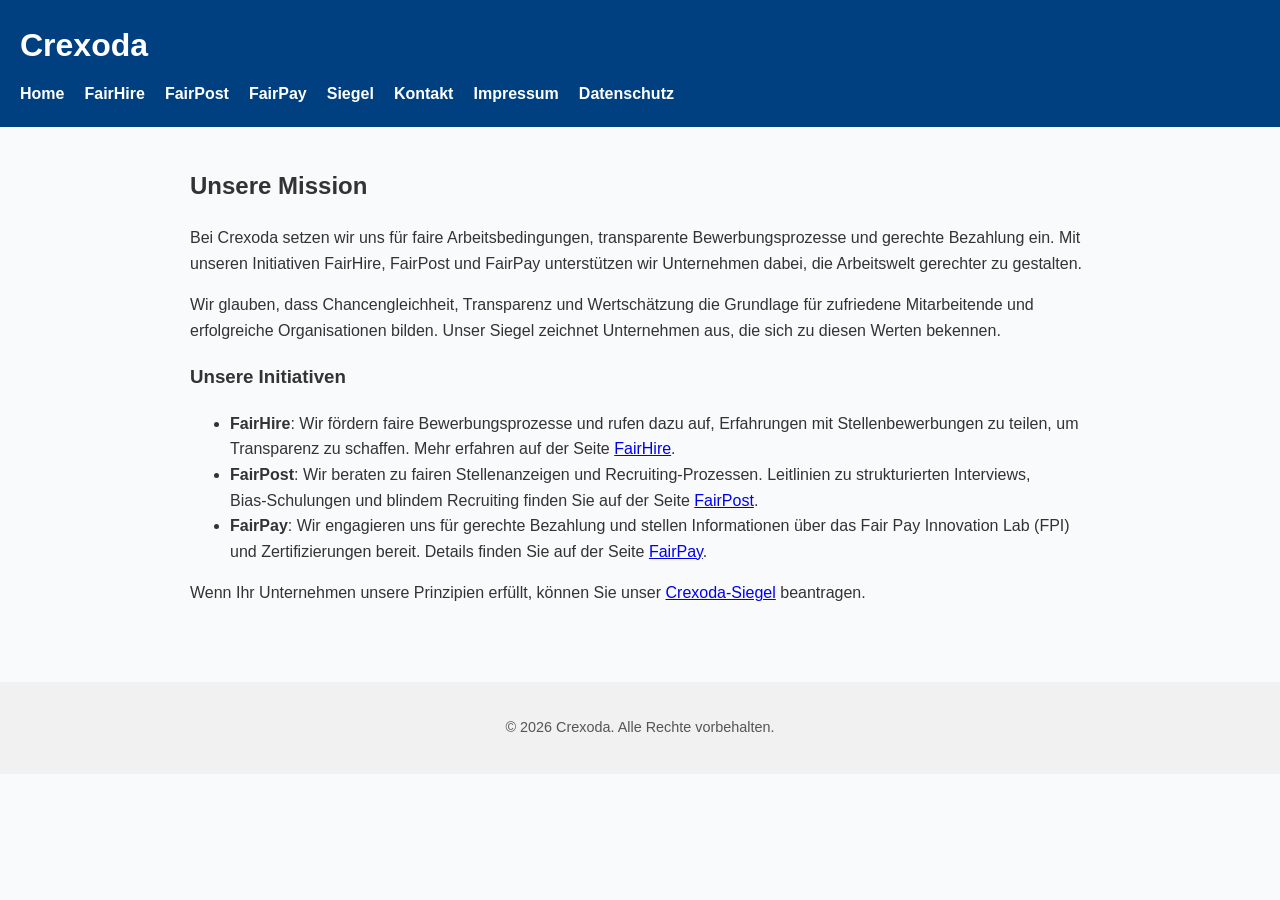
==== index.html @ 296a4648 "Add files via upload" ====
<!DOCTYPE html>
<html lang="de">
  <head>
    <meta charset="UTF-8" />
    <meta name="viewport" content="width=device-width, initial-scale=1.0" />
    <title>Crexoda – Für faire Arbeit</title>
    <link rel="stylesheet" href="style.css" />
  </head>
  <body>
    <header>
      <h1>Crexoda</h1>
      <nav>
        <ul>
          <li><a href="index.html">Home</a></li>
          <li><a href="fairhire.html">FairHire</a></li>
          <li><a href="fairpost.html">FairPost</a></li>
          <li><a href="fairpay.html">FairPay</a></li>
          <li><a href="seal.html">Siegel</a></li>
          <li><a href="contact.html">Kontakt</a></li>
          <li><a href="impressum.html">Impressum</a></li>
          <li><a href="datenschutz.html">Datenschutz</a></li>
        </ul>
      </nav>
    </header>
    <main class="main-content">
      <h2>Unsere Mission</h2>
      <p>
        Bei Crexoda setzen wir uns für faire Arbeitsbedingungen, transparente
        Bewerbungsprozesse und gerechte Bezahlung ein. Mit unseren Initiativen
        FairHire, FairPost und FairPay unterstützen wir Unternehmen dabei, die
        Arbeitswelt gerechter zu gestalten.
      </p>
      <p>
        Wir glauben, dass Chancengleichheit, Transparenz und Wertschätzung die
        Grundlage für zufriedene Mitarbeitende und erfolgreiche Organisationen
        bilden. Unser Siegel zeichnet Unternehmen aus, die sich zu diesen
        Werten bekennen.
      </p>
      <h3>Unsere Initiativen</h3>
      <ul>
        <li>
          <strong>FairHire</strong>: Wir fördern faire Bewerbungsprozesse und
          rufen dazu auf, Erfahrungen mit Stellenbewerbungen zu teilen, um
          Transparenz zu schaffen. Mehr erfahren auf der Seite
          <a href="fairhire.html">FairHire</a>.
        </li>
        <li>
          <strong>FairPost</strong>: Wir beraten zu fairen Stellenanzeigen und
          Recruiting‑Prozessen. Leitlinien zu strukturierten Interviews,
          Bias‑Schulungen und blindem Recruiting finden Sie auf der Seite
          <a href="fairpost.html">FairPost</a>.
        </li>
        <li>
          <strong>FairPay</strong>: Wir engagieren uns für gerechte Bezahlung
          und stellen Informationen über das Fair Pay Innovation Lab (FPI) und
          Zertifizierungen bereit. Details finden Sie auf der Seite
          <a href="fairpay.html">FairPay</a>.
        </li>
      </ul>
      <p>
        Wenn Ihr Unternehmen unsere Prinzipien erfüllt, können Sie unser
        <a href="seal.html">Crexoda‑Siegel</a> beantragen.
      </p>
    </main>
    <footer>
      <p>&copy; 2026 Crexoda. Alle Rechte vorbehalten.</p>
    </footer>
  </body>
</html>
---- style.css ----
/* Crexoda website global styles */

body {
  margin: 0;
  font-family: Arial, sans-serif;
  line-height: 1.6;
  background-color: #f9fafb;
  color: #333;
}

header {
  background-color: #004080;
  color: #fff;
  padding: 20px;
}

header h1 {
  margin: 0 0 10px 0;
  font-size: 2em;
}

nav ul {
  list-style: none;
  padding: 0;
  margin: 0;
  display: flex;
  flex-wrap: wrap;
}

nav li {
  margin-right: 20px;
}

nav a {
  color: #fff;
  text-decoration: none;
  font-weight: bold;
}

nav a:hover {
  text-decoration: underline;
}

.main-content {
  padding: 20px;
  max-width: 900px;
  margin: 0 auto;
}

footer {
  background-color: #f1f1f1;
  color: #555;
  padding: 20px;
  text-align: center;
  font-size: 0.9em;
  margin-top: 40px;
}

form label {
  display: block;
  margin-top: 10px;
}

form input,
form textarea {
  width: 100%;
  padding: 8px;
  margin-top: 5px;
  box-sizing: border-box;
  border: 1px solid #ccc;
  border-radius: 4px;
}

form button {
  margin-top: 15px;
  background-color: #004080;
  color: #fff;
  border: none;
  padding: 10px 20px;
  border-radius: 4px;
  cursor: pointer;
}

form button:hover {
  background-color: #002b5e;
}
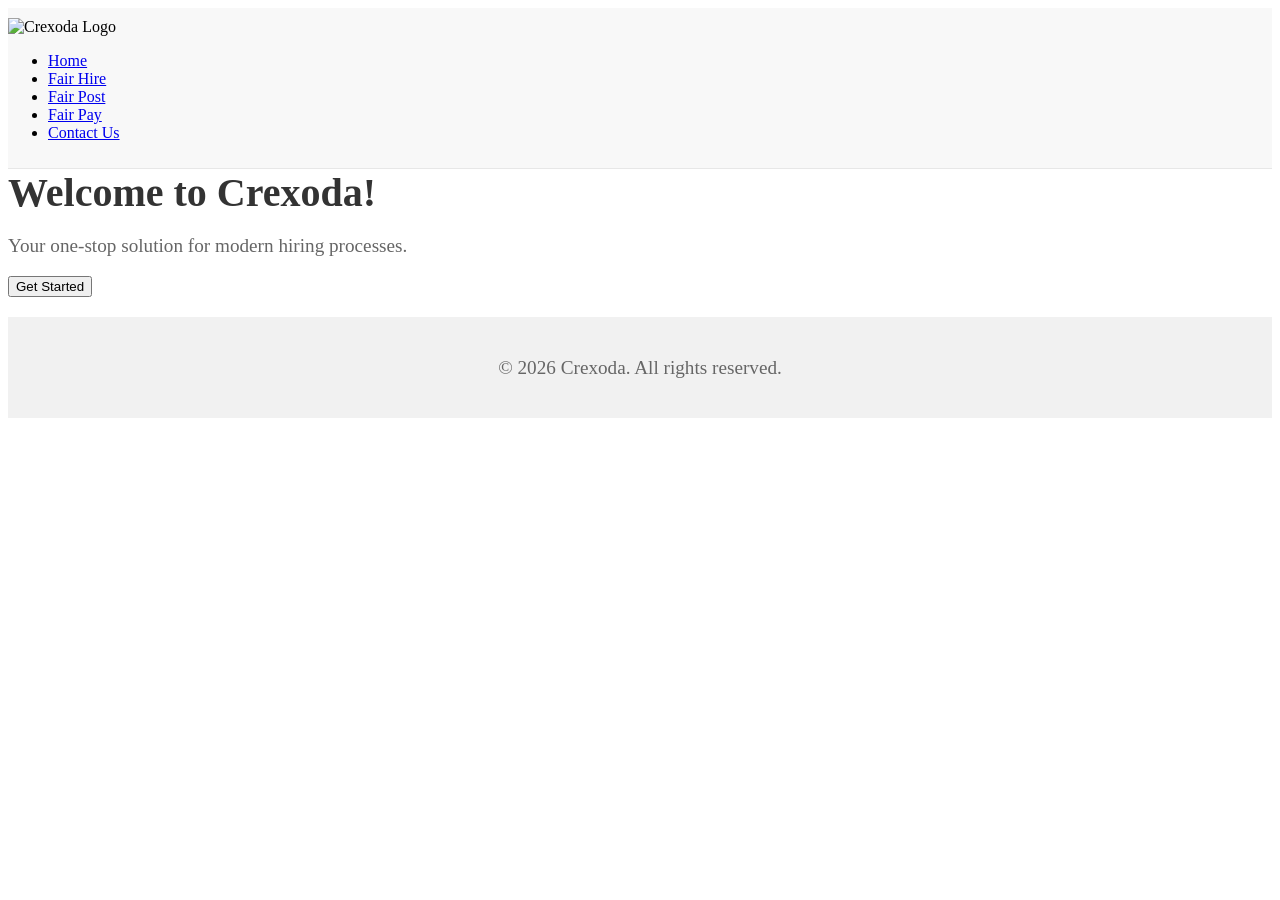
==== commit c62ca4b5: "Updated index.html with modernized content." ====
--- a/index.html
+++ b/index.html
@@ -1,69 +1,31 @@
 <!DOCTYPE html>
-<html lang="de">
-  <head>
-    <meta charset="UTF-8" />
-    <meta name="viewport" content="width=device-width, initial-scale=1.0" />
-    <title>Crexoda – Für faire Arbeit</title>
-    <link rel="stylesheet" href="style.css" />
-  </head>
-  <body>
+<html lang="en">
+<head>
+    <meta charset="UTF-8">
+    <meta name="viewport" content="width=device-width, initial-scale=1.0">
+    <title>Home - Crexoda</title>
+    <link rel="stylesheet" href="style.css">
+</head>
+<body>
     <header>
-      <h1>Crexoda</h1>
-      <nav>
-        <ul>
-          <li><a href="index.html">Home</a></li>
-          <li><a href="fairhire.html">FairHire</a></li>
-          <li><a href="fairpost.html">FairPost</a></li>
-          <li><a href="fairpay.html">FairPay</a></li>
-          <li><a href="seal.html">Siegel</a></li>
-          <li><a href="contact.html">Kontakt</a></li>
-          <li><a href="impressum.html">Impressum</a></li>
-          <li><a href="datenschutz.html">Datenschutz</a></li>
-        </ul>
-      </nav>
+        <img src="logo.png" alt="Crexoda Logo" class="logo">
+        <nav>
+            <ul>
+                <li><a href="index.html">Home</a></li>
+                <li><a href="fairhire.html">Fair Hire</a></li>
+                <li><a href="fairpost.html">Fair Post</a></li>
+                <li><a href="fairpay.html">Fair Pay</a></li>
+                <li><a href="contact.html">Contact Us</a></li>
+            </ul>
+        </nav>
     </header>
-    <main class="main-content">
-      <h2>Unsere Mission</h2>
-      <p>
-        Bei Crexoda setzen wir uns für faire Arbeitsbedingungen, transparente
-        Bewerbungsprozesse und gerechte Bezahlung ein. Mit unseren Initiativen
-        FairHire, FairPost und FairPay unterstützen wir Unternehmen dabei, die
-        Arbeitswelt gerechter zu gestalten.
-      </p>
-      <p>
-        Wir glauben, dass Chancengleichheit, Transparenz und Wertschätzung die
-        Grundlage für zufriedene Mitarbeitende und erfolgreiche Organisationen
-        bilden. Unser Siegel zeichnet Unternehmen aus, die sich zu diesen
-        Werten bekennen.
-      </p>
-      <h3>Unsere Initiativen</h3>
-      <ul>
-        <li>
-          <strong>FairHire</strong>: Wir fördern faire Bewerbungsprozesse und
-          rufen dazu auf, Erfahrungen mit Stellenbewerbungen zu teilen, um
-          Transparenz zu schaffen. Mehr erfahren auf der Seite
-          <a href="fairhire.html">FairHire</a>.
-        </li>
-        <li>
-          <strong>FairPost</strong>: Wir beraten zu fairen Stellenanzeigen und
-          Recruiting‑Prozessen. Leitlinien zu strukturierten Interviews,
-          Bias‑Schulungen und blindem Recruiting finden Sie auf der Seite
-          <a href="fairpost.html">FairPost</a>.
-        </li>
-        <li>
-          <strong>FairPay</strong>: Wir engagieren uns für gerechte Bezahlung
-          und stellen Informationen über das Fair Pay Innovation Lab (FPI) und
-          Zertifizierungen bereit. Details finden Sie auf der Seite
-          <a href="fairpay.html">FairPay</a>.
-        </li>
-      </ul>
-      <p>
-        Wenn Ihr Unternehmen unsere Prinzipien erfüllt, können Sie unser
-        <a href="seal.html">Crexoda‑Siegel</a> beantragen.
-      </p>
+    <main>
+        <h1>Welcome to Crexoda!</h1>
+        <p>Your one-stop solution for modern hiring processes.</p>
+        <button class="cta">Get Started</button>
     </main>
     <footer>
-      <p>&copy; 2026 Crexoda. Alle Rechte vorbehalten.</p>
+        <p>&copy; 2026 Crexoda. All rights reserved.</p>
     </footer>
-  </body>
+</body>
 </html>
--- a/style.css
+++ b/style.css
@@ -1,86 +1,43 @@
-/* Crexoda website global styles */
-
-body {
-  margin: 0;
-  font-family: Arial, sans-serif;
-  line-height: 1.6;
-  background-color: #f9fafb;
-  color: #333;
+.container {
+    max-width: 1200px;
+    margin: 0 auto;
+    padding: 20px;
 }
 
 header {
-  background-color: #004080;
-  color: #fff;
-  padding: 20px;
+    background-color: #f8f8f8;
+    border-bottom: 1px solid #e7e7e7;
+    padding: 10px 0;
 }
 
-header h1 {
-  margin: 0 0 10px 0;
-  font-size: 2em;
+h1 {
+    font-size: 2.5em;
+    margin: 0;
+    color: #333;
 }
 
-nav ul {
-  list-style: none;
-  padding: 0;
-  margin: 0;
-  display: flex;
-  flex-wrap: wrap;
+p {
+    font-size: 1.2em;
+    color: #666;
 }
 
-nav li {
-  margin-right: 20px;
+.button {
+    background-color: #007bff;
+    color: white;
+    padding: 10px 20px;
+    border: none;
+    border-radius: 5px;
+    text-align: center;
+    text-decoration: none;
 }
 
-nav a {
-  color: #fff;
-  text-decoration: none;
-  font-weight: bold;
-}
-
-nav a:hover {
-  text-decoration: underline;
-}
-
-.main-content {
-  padding: 20px;
-  max-width: 900px;
-  margin: 0 auto;
+.button:hover {
+    background-color: #0056b3;
 }
 
 footer {
-  background-color: #f1f1f1;
-  color: #555;
-  padding: 20px;
-  text-align: center;
-  font-size: 0.9em;
-  margin-top: 40px;
-}
-
-form label {
-  display: block;
-  margin-top: 10px;
-}
-
-form input,
-form textarea {
-  width: 100%;
-  padding: 8px;
-  margin-top: 5px;
-  box-sizing: border-box;
-  border: 1px solid #ccc;
-  border-radius: 4px;
-}
-
-form button {
-  margin-top: 15px;
-  background-color: #004080;
-  color: #fff;
-  border: none;
-  padding: 10px 20px;
-  border-radius: 4px;
-  cursor: pointer;
-}
-
-form button:hover {
-  background-color: #002b5e;
+    text-align: center;
+    padding: 20px 0;
+    background-color: #f1f1f1;
+    margin-top: 20px;
 }
